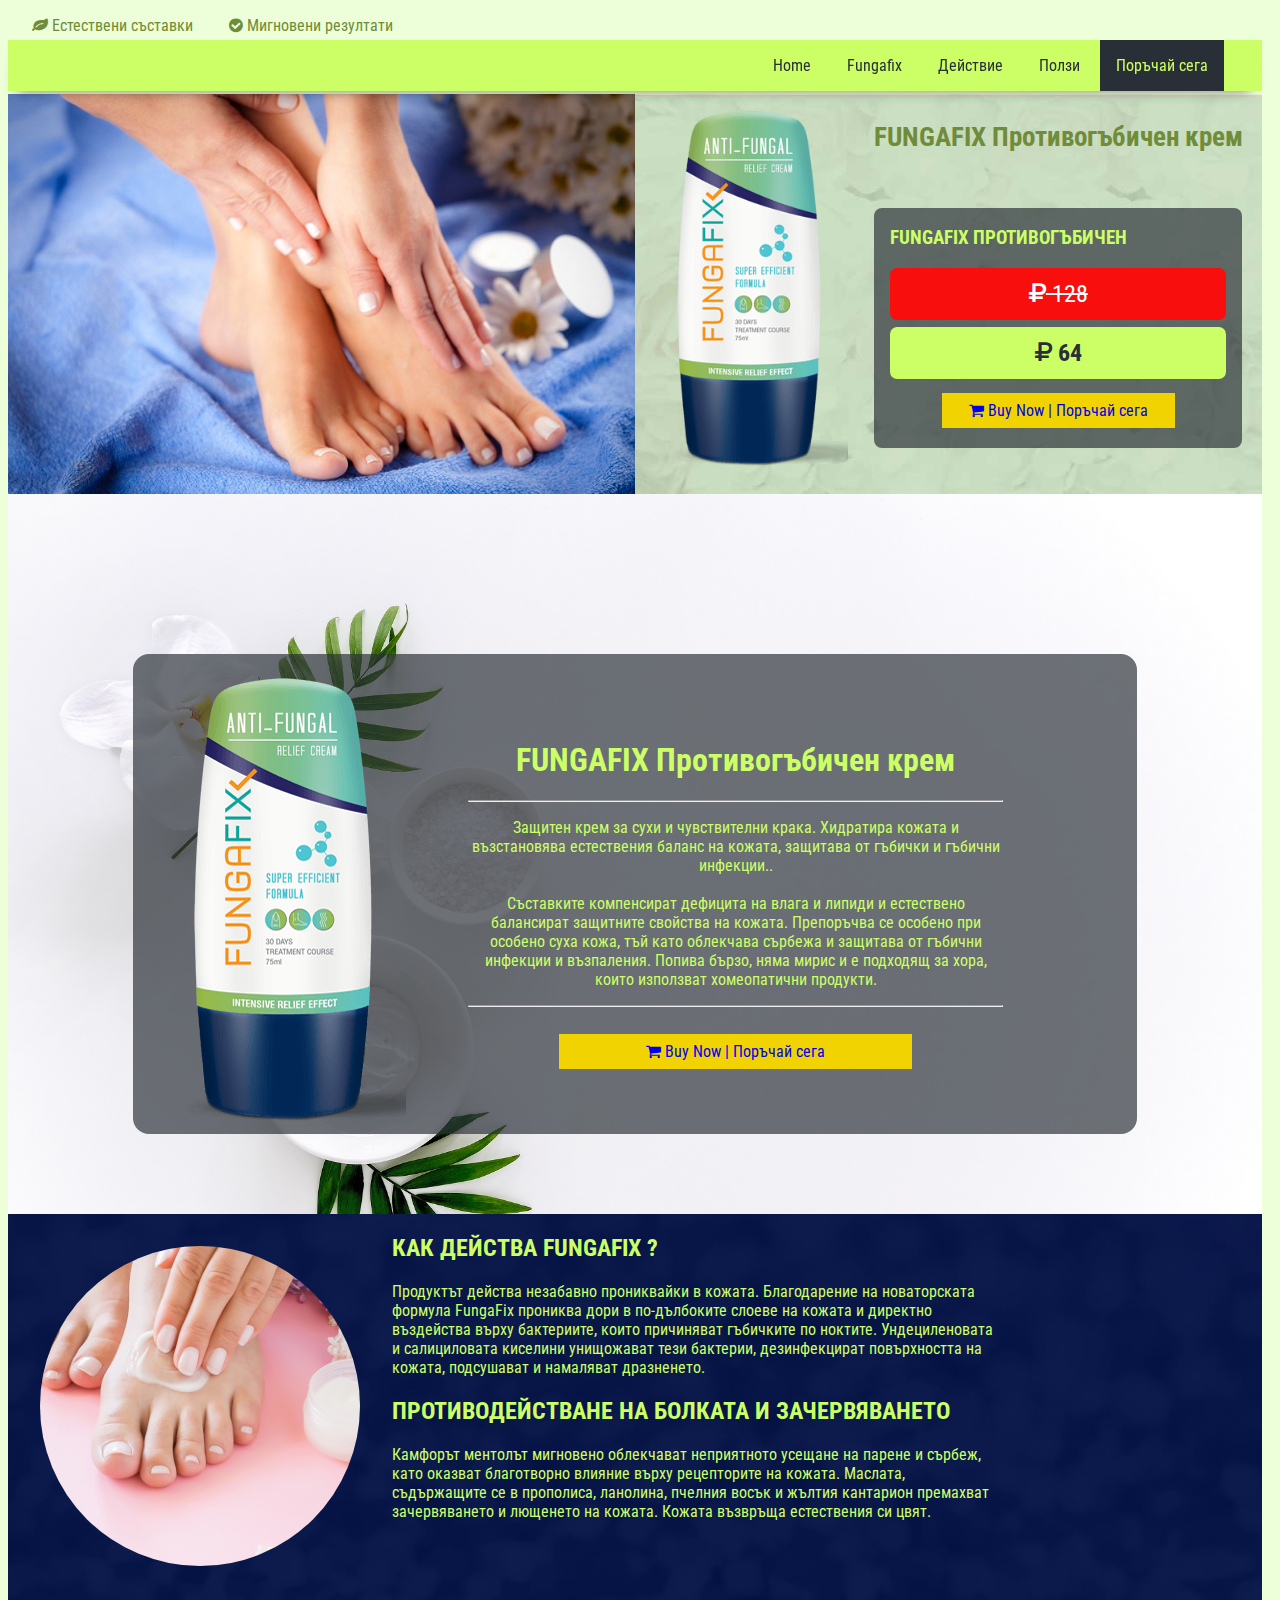
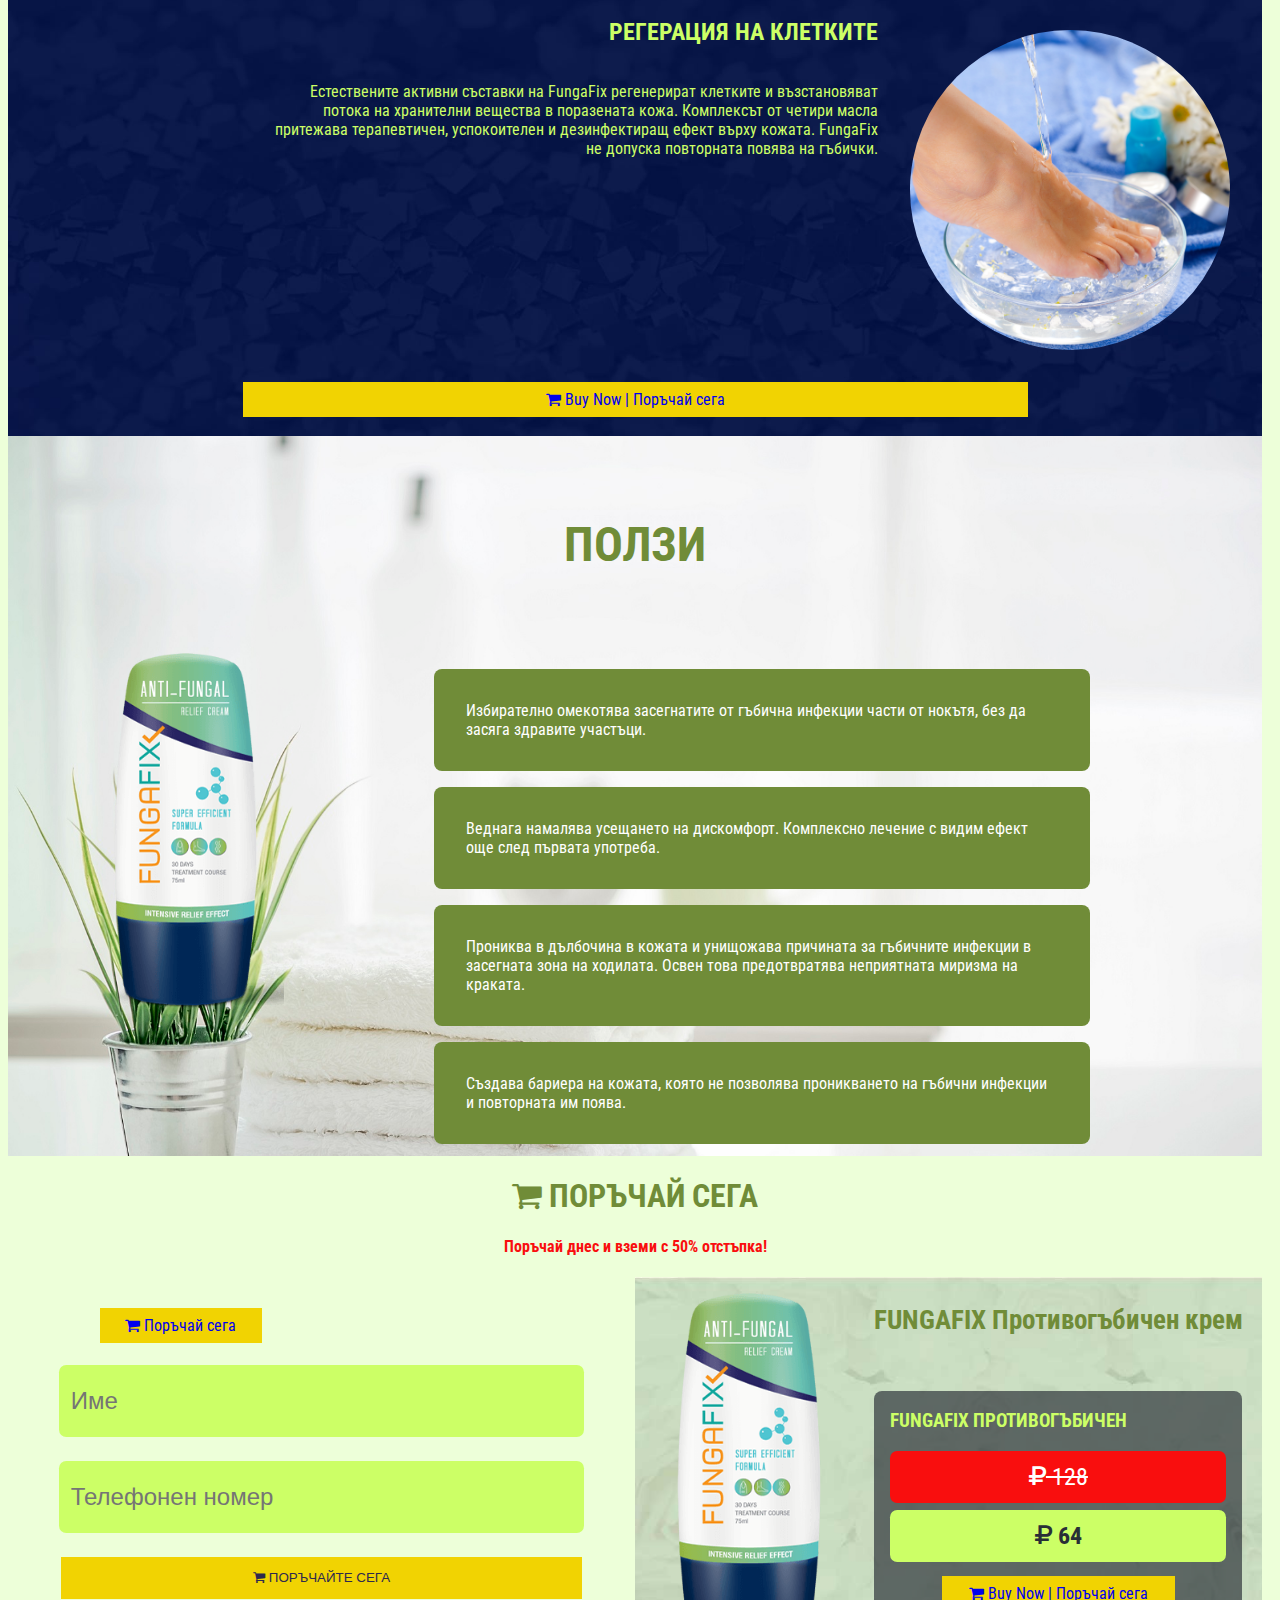
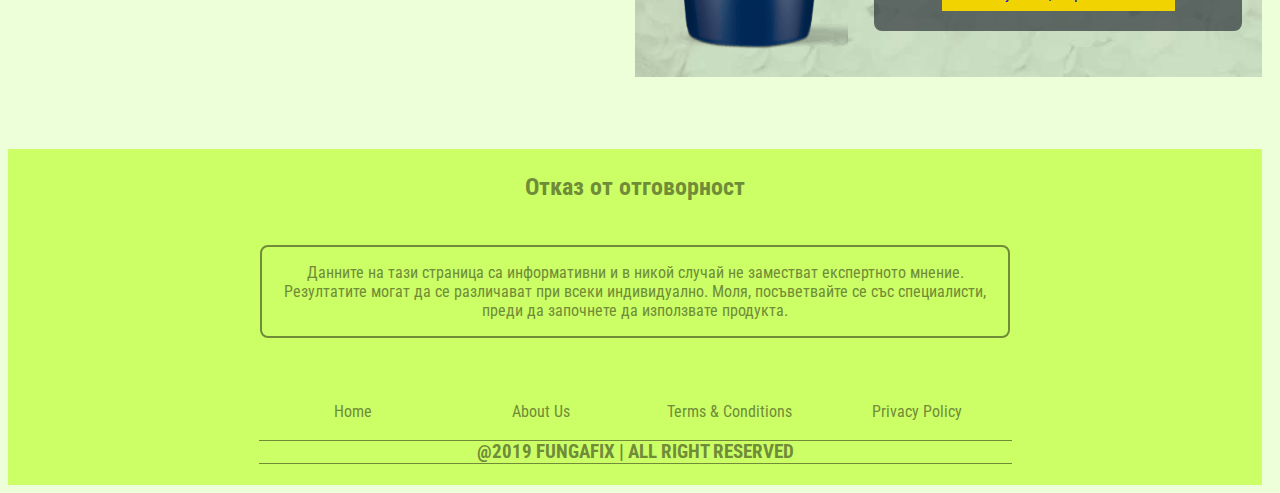
==== index.html @ 7768192e "first-commit" ====
<!DOCTYPE html>
<html lang="en">
<head>
    <meta charset="UTF-8">
    <meta name="viewport" content="width=device-width, initial-scale=1.0">
    <meta http-equiv="X-UA-Compatible" content="ie=edge">
    <link rel='icon' href='./images/favicon.ico' />
    <link rel="stylesheet" type='text/css' href='css/style.css' />
    <link rel="stylesheet" type='text/css' href='css/mobile.css' />
    <script
        src="https://code.jquery.com/jquery-3.4.1.slim.min.js"
        integrity="sha256-pasqAKBDmFT4eHoN2ndd6lN370kFiGUFyTiUHWhU7k8="
        crossorigin="anonymous"></script>
    <script src='js/main.js' type="text/javascript"></script>
    <link href="https://stackpath.bootstrapcdn.com/font-awesome/4.7.0/css/font-awesome.min.css" rel="stylesheet" integrity="sha384-wvfXpqpZZVQGK6TAh5PVlGOfQNHSoD2xbE+QkPxCAFlNEevoEH3Sl0sibVcOQVnN" crossorigin="anonymous">
    <title>Fungafix</title>
</head>
<body>

    <!-- Top Info section -->
    <div class='information' id="home">
        <span><i class="fa fa-leaf" aria-hidden="true"></i> Естествени съставки</span>
        <span><i class="fa fa-check-circle" aria-hidden="true"></i> Мигновени резултати</span>
    </div>


    <!-- Navigation Bar -->
    <nav class='navbar'>
        <div class="navbar-items">
            <a href='#home'>Home</a>
            <a href='#about'>Fungafix</a>
            <a href='#how-to-use'>Действие</a>
            <a href='#benifits'>Ползи</a>
            <a href='#order-now' class='highlight'>Поръчай сега</a>
        </div>
        <div class='menu-toggle'>
            <span><i class="fa fa-bars" aria-hidden="true"></i></span>
        </div>

    </nav>


    <!-- hero area -->
    <div class='hero-area' >
        <div class='left'></div>
        <div class='right'>
            <img src='images/pd1.png' class='product-image'/>
            <h2 class='product-name'>FUNGAFIX Противогъбичен крем</h2>
            <div class='product-info'>
                <h3>FUNGAFIX ПРОТИВОГЪБИЧЕН</h3>
                <div class='old-price'>
                    <i class="fa fa-rub" aria-hidden="true"></i> 128
                </div>
                <div class='new-price'>
                    <i class="fa fa-rub" aria-hidden="true"></i> 64
                </div>
                <div class='buy-now-btn'>
                    <a href="#order-now"><i class="fa fa-shopping-cart" aria-hidden="true"></i> Buy Now | Поръчай сега</a>
                </div>
            </div>
        </div>
    </div>

    <!--  fungafix section-->
    <div class='about' id="about">
        <div class='container'>
            <img src='images/pd1.png' class='product-img-big' />
            <div class='product-details'>
                <h1>FUNGAFIX Противогъбичен крем</h1>
                <hr/>
                <p class='product-text'>
                    Защитен крем за сухи и чувствителни крака. Хидратира кожата и възстановява 
                    естествения баланс на кожата, защитава от гъбички и гъбични инфекции..
                    <br/>
                    <br/>
                    Съставките компенсират дефицита на влага и липиди и естествено балансират 
                    защитните свойства на кожата. Препоръчва се особено при особено суха кожа, 
                    тъй като облекчава сърбежа и защитава от гъбични инфекции и възпаления. Попива бързо, 
                    няма мирис и е подходящ за хора, които използват хомеопатични продукти.
                </p>
                <hr/>
                <br/>
                <div class='buy-now-btn'>
                    <a href="#order-now"><i class="fa fa-shopping-cart" aria-hidden="true"></i> Buy Now | Поръчай сега</a>
                </div>
            </div>
        </div>
    </div>

    <!-- HOw to use -->
    <div class='how-to-use' id='how-to-use'>
        <div class='use-right'>
            <img src='images/section1a.jpg' class='use-image' />
            <div class='instructions'>
                <h2 class='use-heading'>КАК ДЕЙСТВА FUNGAFIX ?</h2>
                <p class='use-text'>
                    Продуктът действа незабавно прониквайки в кожата. Благодарение на новаторската формула 
                    FungaFix прониква дори в по-дълбоките слоеве на кожата и директно въздейства върху бактериите, 
                    които причиняват гъбичките по ноктите. Ундециленовата и салициловата киселини унищожават тези 
                    бактерии, дезинфекцират повърхността на кожата, подсушават и намаляват дразненето.
                </p>
                <h2 class='use-heading'>ПРОТИВОДЕЙСТВАНЕ НА БОЛКАТА И ЗАЧЕРВЯВАНЕТО</h2>
                <p class='use-text'>
                    Камфорът ментолът мигновено облекчават неприятното усещане на парене и сърбеж, като оказват 
                    благотворно влияние върху рецепторите на кожата. Маслата, съдържащите се в прополиса, ланолина, 
                    пчелния восък и жълтия кантарион премахват зачервяването и лющенето на кожата. Кожата възвръща 
                    естествения си цвят.
                </p>
            </div>
        </div>
        <div class="use-left">
            <div class='instructions'>
                <h2 class='use-heading'>РЕГЕРАЦИЯ НА КЛЕТКИТЕ</h2>
                <p class='use-text'>
                    Естествените активни съставки на FungaFix регенерират клетките и възстановяват потока 
                    на хранителни вещества в поразената кожа. Комплексът от четири масла притежава терапевтичен, 
                    успокоителен и дезинфектиращ ефект върху кожата. FungaFix не допуска повторната повява на гъбички.
                </p>
            </div>
            <img src='images/section1b.jpg' class='use-image' />
        </div>
        <div class='buy-now-btn'>
            <a href="#order-now"><i class="fa fa-shopping-cart" aria-hidden="true"></i> Buy Now | Поръчай сега</a>
        </div>
        <br/>
    </div>

    <!-- Benifits -->
    <div class="benifits" id='benifits'>
        <h1>ПОЛЗИ</h1>
        <div class='buy-section'>
            <img src='images/pd1.png' class='product-image-small'/>
            <div class='buy-now-btn'>
                <a href="#order-now"><i class="fa fa-shopping-cart" aria-hidden="true"></i> Поръчай сега</a>
            </div>
        </div>
        <div class='benifit-list'>
            <p class='single-benifit'>
                Избирателно омекотява засегнатите от гъбична инфекции части от нокътя, 
                без да засяга здравите участъци.
            </p>
            <p class='single-benifit'>
                Веднага намалява усещането на дискомфорт. Комплексно лечение с видим ефект 
                още след първата употреба.
            </p>
            <p class='single-benifit'>
                Прониква в дълбочина в кожата и унищожава причината за гъбичните инфекции в 
                засегната зона на ходилата. Освен това предотвратява неприятната миризма на краката.
            </p>
            <p class='single-benifit'>
                Създава бариера на кожата, която не позволява проникването на гъбични инфекции и 
                повторната им поява.
            </p>
        </div>
    </div>

    <!-- order now -->
    <div class='order-now' id="order-now">
        <h1><i class="fa fa-shopping-cart" aria-hidden="true"></i> ПОРЪЧАЙ СЕГА</h1>
        <h4>Поръчай днес и вземи с 50% отстъпка!</h4>
        <div class="content">
            <div class='contact-form'>
                <form>
                    <input 
                        placeholder="Име"
                        
                    />
                    <input 
                        placeholder="Телефонен номер"

                    />
                    <button type='button' class='submit-btn'><i class="fa fa-shopping-cart" aria-hidden="true"></i> ПОРЪЧАЙТЕ СЕГА</button>
                </form>
            </div>
            <div class='right'>
                <img src='images/pd1.png' class='product-image'/>
                <h2 class='product-name'>FUNGAFIX Противогъбичен крем</h2>
                <div class='product-info'>
                    <h3>FUNGAFIX ПРОТИВОГЪБИЧЕН</h3>
                    <div class='old-price'>
                        <i class="fa fa-rub" aria-hidden="true"></i> 128
                    </div>
                    <div class='new-price'>
                        <i class="fa fa-rub" aria-hidden="true"></i> 64
                    </div>
                    <div class='buy-now-btn'>
                        <a href="#"><i class="fa fa-shopping-cart" aria-hidden="true"></i> Buy Now | Поръчай сега</a>
                    </div>
                </div>
            </div>
        </div>
    </div>

    <!-- footer -->
    <footer>
        <div class='disclaimer'>
            <h2>Отказ от отговорност</h2>
            <p>
                Данните на тази страница са информативни и в никой случай не 
                заместват експертното мнение. Резултатите могат да се различават при 
                всеки индивидуално. Моля, посъветвайте се със специалисти, преди да 
                започнете да използвате продукта.
            </p>
        </div>
        
        <div class='footer-nav'>
            <a href='#'>Home</a>
            <a href='#'>About Us</a>
            <a href='#'>Terms & Conditions</a>
            <a href='#'>Privacy Policy</a>

        </div>

        <div class="copyright">
            <h3>@2019 FUNGAFIX | ALL RIGHT RESERVED</h3>
        </div>
        
        </footer>
    </footer>
    
</body>
</html>
---- css/style.css ----
@import url('https://fonts.googleapis.com/css?family=Roboto+Condensed&display=swap');

html{
    scroll-behavior: smooth;
    margin : 0;
    padding:0;
}

body{
    font-family: 'Roboto Condensed', sans-serif;
    background-color: #EDFFD9;
    padding : -5;
    width : 98vw;
    user-select: none;
    
}

.information{

    height : 1em;
    width : 100%;
    padding : 0.5em;
    color: #708C38;
}

.information span{
    margin: 1em;
}
.navbar{
    background-color: #CCFF66;
    
    margin-bottom : 3px;
    padding : 1em;
    z-index: 3;
    position: sticky;
    top:0;
    -webkit-box-shadow: -1px 10px 14px -11px rgba(0,0,0,0.58);
    -moz-box-shadow: -1px 10px 14px -11px rgba(0,0,0,0.58);
    box-shadow: -1px 10px 14px -11px rgba(0,0,0,0.58);
    
}

.navbar a {
    color : #292F36;
    padding : 1em;
    text-decoration: none;
    
}

.navbar a:hover{
    color: #EEA243;
}

.navbar-items{
    display: inline-block;
    margin-left: 60%; 
}

.highlight{
    background-color: #292F36;
    color: #CCFF66 !important;
}

.highlight:hover{
    background-color: #CCFF66;
    border: 2px solid #292F36;
    color : #292F36 !important;
}

.hero-area{
    width : 98vw;
    
    display: grid;
    grid-template-columns: 1fr 1fr;
    grid-gap: 0;
}
.menu-toggle{
    display:none;
}

.left{
    background-image:url('../images/hi1.jpg');
    background-size: cover;
    height : 25em;
}

.right{
    background-image:url('../images/home-bg-right.jpg');
    background-size: cover;
    height : 25em;
    padding : 0 1em 0 1em;
    display: grid;
    grid-template-columns: 3fr 5fr;
    grid-template-rows: 2fr 5fr;
}


.product-image{
    height: 90%;
    margin : 1em;
    grid-row-start: 1;
    grid-row-end: 3;
}

.product-info{
    background-color : rgba(41, 47, 54, 0.68);
    height : 15em;
    width : 21em;
    border-radius : 0.5em;
    padding : 0 1em 0 1em;
    color : #CCFF66;
}

.product-name{
    margin-top : 1em;
    color : #708C38;
    font-size: 1.7em;
}

.old-price{
    background-color: #F90E0E;
    padding: 0.5em 1em 0.5em 1em;
    border-radius: 0.3em;
    text-align: center;
    color : white;
    font-size: 1.5em;
    text-decoration: line-through;
}

.new-price{
    background-color: #CCFF66;
    color : #292F36;
    padding: 0.5em 1em 0.5em 1em;
    border-radius: 0.3em;
    text-align: center;
    font-size: 1.5em;
    margin : 0.3em 0 0.6em 0;
    font-weight: bold;
}

.buy-now-btn{
    text-decoration: none;
    background-color: #F1D302;
    padding : 0.5em 1em 0.5em 1em;
    width : 60%;
    margin: auto;
    text-align: center;
    color: #235789;
    cursor: pointer;
}

.buy-now-btn:hover{
    background-color: #EADEDA;
    
}

.buy-now-btn a{
    text-decoration: none;
    
}

/* about */
.about{
    background-image: url('../images/parallax.jpg');
    background-size: cover;
    height : 30em;
    width : 100%;
    padding : 10em 0 5em 0;

}

.container{
    height : 30em;
    width : 80%;
    background-color: rgba(41, 47, 54, 0.68);
    margin:auto;
    vertical-align: middle;
    border-radius: 1em;
    display: grid;
    grid-template-columns: 2fr 4fr; 
    grid-template-rows: 1fr 1fr 1fr;
}

.product-img-big{
    margin-left : 3em;
    margin-top: 1.5em;
    grid-row-start: 1;
    grid-row-end: 4;
    grid-column-start: 1;
    grid-column-end: 2;
}

.product-details{
    color : #CCFF66;
    position: relative;
    
    width : 80%;
    text-align: center;
    grid-row-start: 2;
    grid-row-end: 3;
    grid-column-start: 2;
    grid-column-end: 3;
}

/* how to use */
.how-to-use{
    background-image: url('../images/mt-1689-content-bg04.jpg');
    background-size: cover;
    width : 100%;
    /* height  : 30em; */
    color : #CCFF66;
}

.use-image{
    height : 20em;
    width : 20em;
    border-radius: 50%;
    object-fit: cover;
    margin : 2em;

}

.use-right{
    display: grid;
    grid-template-columns: 2fr 5fr;
}

.use-text{
    width : 70%;
}

.use-left{
    display: grid;
    grid-template-columns: 5fr 2fr;
    
}

.use-left .instructions{
    width : 100%;
    text-align: right;
}

.use-left .use-text{
    display: inline-block;
    
}

/* benifits */
.benifits{
    background-image: url('../images/slider-1-image-min.jpg');
    background-size: cover;
    
    width : 100%;
    height : 45em;
    display: grid;
    grid-template-rows: 1fr 10fr;
    grid-template-columns: 1fr 3fr;
}

.benifits h1{
    text-align: center;
    color : #708C38;
    padding : 1em;
    font-size: 3em;
    grid-row-start: 1;
    grid-row-end: 2;
    grid-column-start: 1;
    grid-column-end: 3;
    
}

.buy-section{
    display: grid;
    grid-template-rows: 2fr 2fr;
    margin-left : 4em;
    margin-right : 2em;
}

.product-image-small{
    height : 80%;
    margin-left: 2em;
}

.benifit-list{
    width : 70%;
    margin-left : 7em;
}

.single-benifit{
    background-color: #708C38;
    width : 90%;
    padding : 2em;
    margin: 1em 0 1em 0;
    border-radius: 0.5em;
    color : white;
}

/* order now */

.order-now h1{
    color: #708C38;
    text-align: center;

}

.order-now h4{
    color: #F90E0E;
    text-align: center;
}
 .content{
     display:grid;
     grid-template-columns: 1fr 1fr;
 }

 .contact-form{
     margin-top: 4em;
     
 }

 .contact-form input{
     display: block;
     height : 2em;
     width : 80%;
     margin : auto;
     margin-top : 1em;
     margin-bottom : 1em;
     padding : 0.5em;
     border : 0px;
     border-radius: 0.3em;
     font-size: 1.5em;
     background-color: #CCFF66;
     color: #708C38;
     outline-color : #708C38; 
     
 }
.submit-btn{
    width : 83%;
    display: block;
    margin: auto;
    padding: 1em;
    border: 0;
    background-color: #F1D302;
    outline-color: #708C38;
    color: #2E294E;
}

footer{
    width : 100%;
    height : 21em;
    background-color: #CCFF66;
}

.disclaimer{
    margin : 4em 2em 4em 2em;
    color : #708C38;
    text-align: center;
}

.disclaimer h2{
    margin-top : 3em;
    padding  : 1em;
}
.disclaimer p{
    border : 2px solid #708C38;
    width : 60%;
    display: block;
    margin: auto;
    padding : 1em;
    border-radius: 0.5em;
}

.footer-nav{
    width : 60%;
    display : grid;
    grid-template-columns: 1fr 1fr 1fr 1fr; 
    margin: auto;
}

.footer-nav a{
    text-decoration: none;
    color : #708C38;
    
    text-align: center;
    
}

.footer-nav a:hover{
    color : #F90E0E;
}

.copyright{
    display: block;
    width : 60%;
    margin : auto;
}

.copyright h3{
    color : #708C38;
    text-align: center;
    border-top : 1px solid #708C38;
    border-bottom: 1px solid #708C38;
}
---- css/mobile.css ----
@media only screen and (max-width: 600px) {
  body {
    width : 100%;
    overflow: hidden;
  }
  /* information bar */
  .information{
    width : 100%;
  }
  .information span{
        margin: 0.3em;
        font-size: 0.7em;
    }

    /* navbar */
    .navbar{
        display: grid;
        grid-template-rows: 10fr 1fr; 
        grid-template-columns: 2fr 6fr 1fr;
    }
    .navbar-items{
        
        width : 60%;
        height : 8em;
        display: none;
        text-align: center;
        margin : 0;
        grid-column-start: 2;
        grid-column-end: 3;
        grid-row-start: 1;
        grid-row-end: 2;
    }
    .navbar a{
        text-align: center;
        margin-top:1em;
    }
    .menu-toggle{
        display: block;
    }
    .menu-toggle span{
        color :#708C38;
    }

    /* hero area */
    .hero-area{
        width : 100%;
        display: grid;
        grid-template-columns: 1fr;
        text-align: center;
    }
    .left{
        
        
        display: none;
    }
    .right{
        background-image:url('../images/home-bg-right.jpg');
        background-size: cover;
        height : 45em;
        padding : 0 1em 0 1em;
        display: grid;
        grid-template-columns: 1fr;
        grid-template-rows: 2fr 1fr 7fr;
    }
    .product-image{
        height: 20em;
        display : block;
        margin : auto;
        grid-row-start: 1;
        grid-row-end: 2;
        margin-top : 1em;
    }
    .product-info{
        background-color : rgba(41, 47, 54, 0.68);
        height : 17em;
        width : 80%;
        border-radius : 0.5em;
        padding : 0 1em 0 1em;
        color : #CCFF66;
        display: block;
        margin: auto;
    }
    .product-name{
        
        color : #708C38;
        font-size: 1.3em;
    }

    /* about */
    .about{
        background-image: url('../images/parallax.jpg');
        background-size: cover;
        height : 70em;
        width : 100%;
        

    }
    .container{
        height : 58em;
        width : 85%;
        background-color: rgba(41, 47, 54, 0.68);
        margin:auto;
        display: grid;
        grid-template-columns: 1fr;
        grid-template-rows: 2fr 8fr;
        border-radius: 1em;
        
    }
    .product-img-big{
        height : 23em;
        
        grid-row-start: 1;
        grid-row-end: 2;
        grid-column-start: 1;
        grid-column-end: 2;
        display: block; 
        margin: auto;
        margin-top: 1em;
        
    }
    .product-details{
        color : #CCFF66;
        
        display: block;
        margin: auto;
        width : 90%;
        text-align: center;
        grid-row-start: 2;
        grid-row-end: 3;
        grid-column-start: 1;
        grid-column-end: 2;
        
    }
    .product-details h1{
        font-size: 1.2em;
    }

    /* how to use */
    .how-to-use{
        background-image: url('../images/mt-1689-content-bg04.jpg');
        background-size: cover;
        width : 100%;
        height  : 105em;
        color : #CCFF66;
    }
    .use-right{
        display: grid;
        grid-template-columns: 1fr;
        text-align: center;
    }
    .use-text{
        width : 70%;
        display: block;
        margin : auto;
    }
    .use-left{
        display: grid;
        grid-template-columns: 1fr;
        
    }
    .use-left .instructions{
        width : 100%;
        text-align: center;
    }

    .use-left .use-text{
        display: inline-block;
        
    }

    /* benifits */
    .benifits{
        background-image: url('../images/slider-1-image-min.jpg');
        background-size: cover;
        
        width : 100%;
        height : 90em;
        display: grid;
        grid-template-rows: 1fr 10fr;
        grid-template-columns: 1fr;
    }
    .benifits h1{
        text-align: center;
        color : #708C38;
        padding : 1em;
        font-size: 3em;
        grid-row-start: 1;
        grid-row-end: 2;
        grid-column-start: 1;
        grid-column-end: 2;
        
    }
    .buy-section{
        display: block;
       margin:auto;
    }
    .benifit-list{
        width : 90%;
       display: block;
       margin: auto;
    }
    .single-benifit{
        background-color: #708C38;
        width : 85%;
        padding : 1.5em;
        
        border-radius: 0.5em;
        color : white;
    }

    /* order now */
    .content{
        display:grid;
        grid-template-columns: 1fr;
    }
    .contact-form{
        
        margin-bottom: 4em;
    }
    /* footer */
    footer{
        width : 100%;
        height : 30em;
        background-color: #CCFF66;
    }
    .footer-nav a{
        text-decoration: none;
        color : #708C38;
        
        text-align: center;
        font-size: 0.7em;
        
    }
    .copyright{
        display: block;
        width : 60%;
        margin : auto;
        font-size: 0.7em;
    }

}
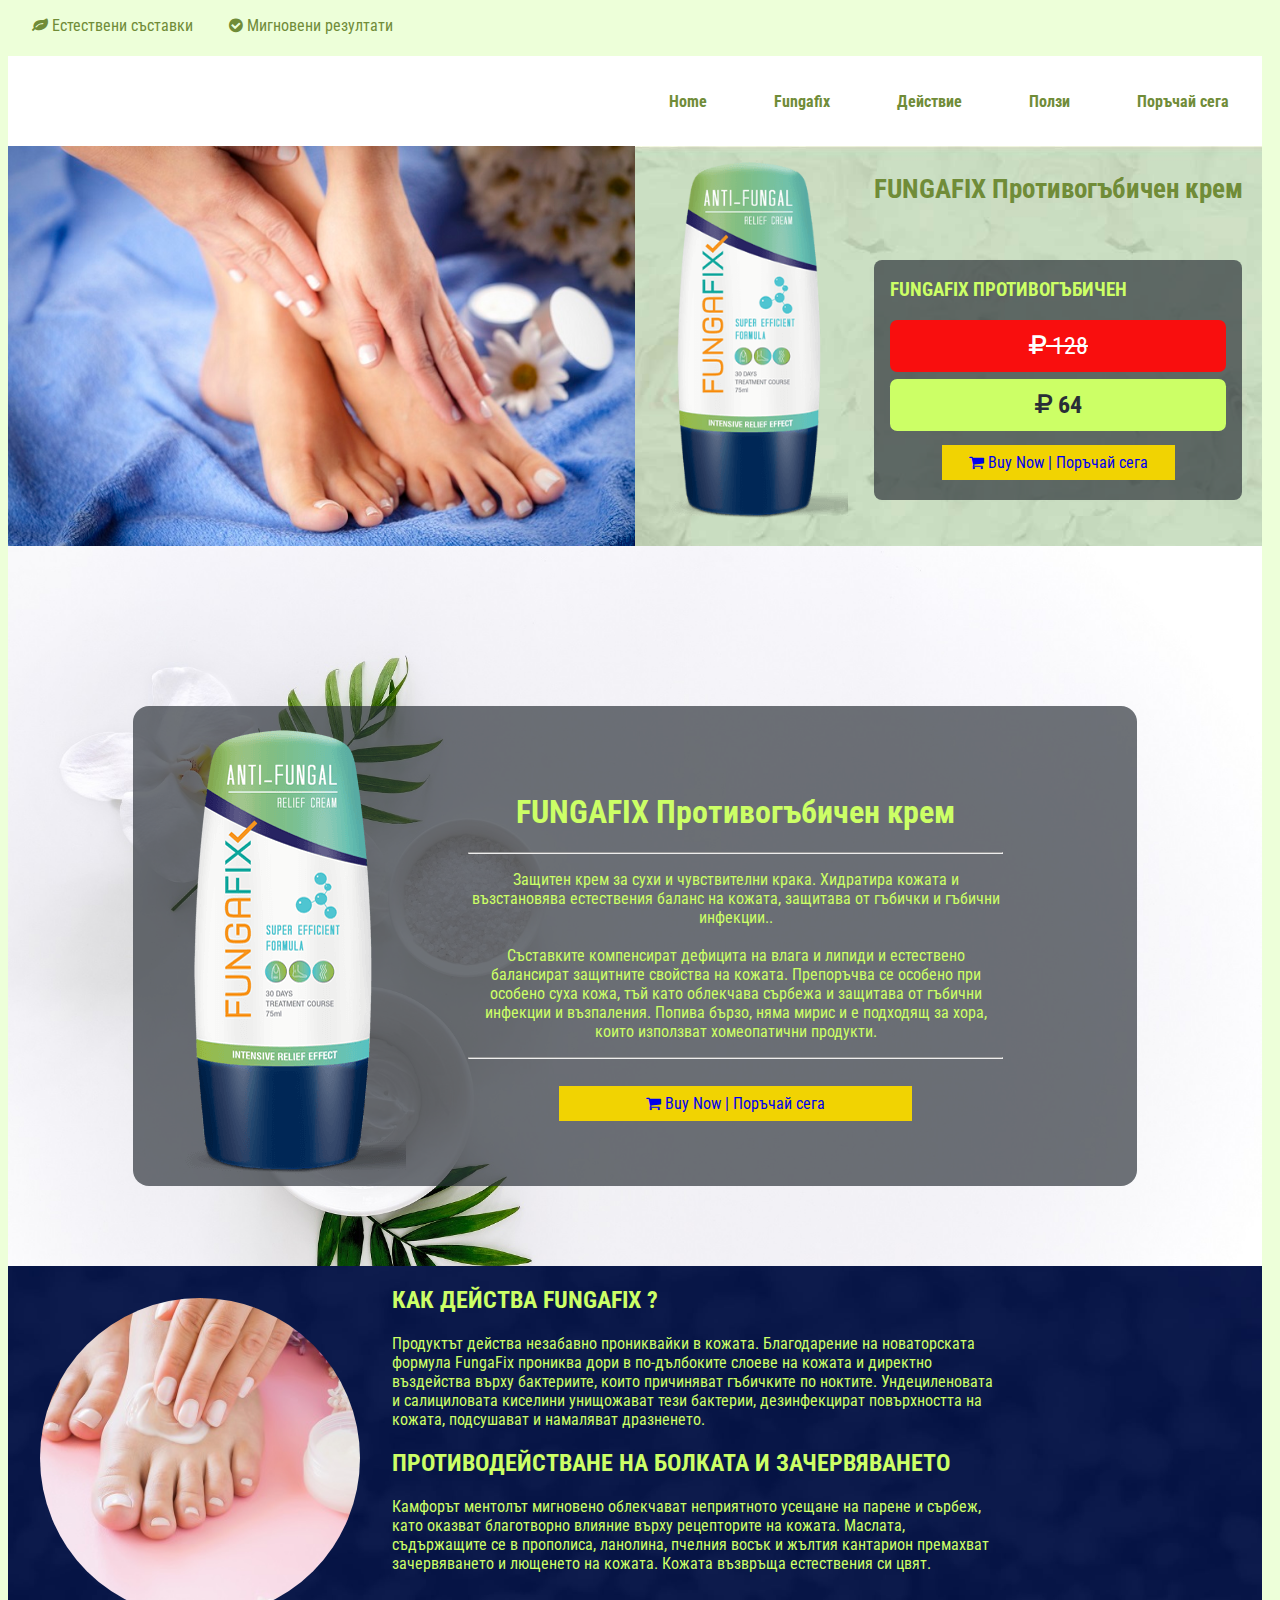
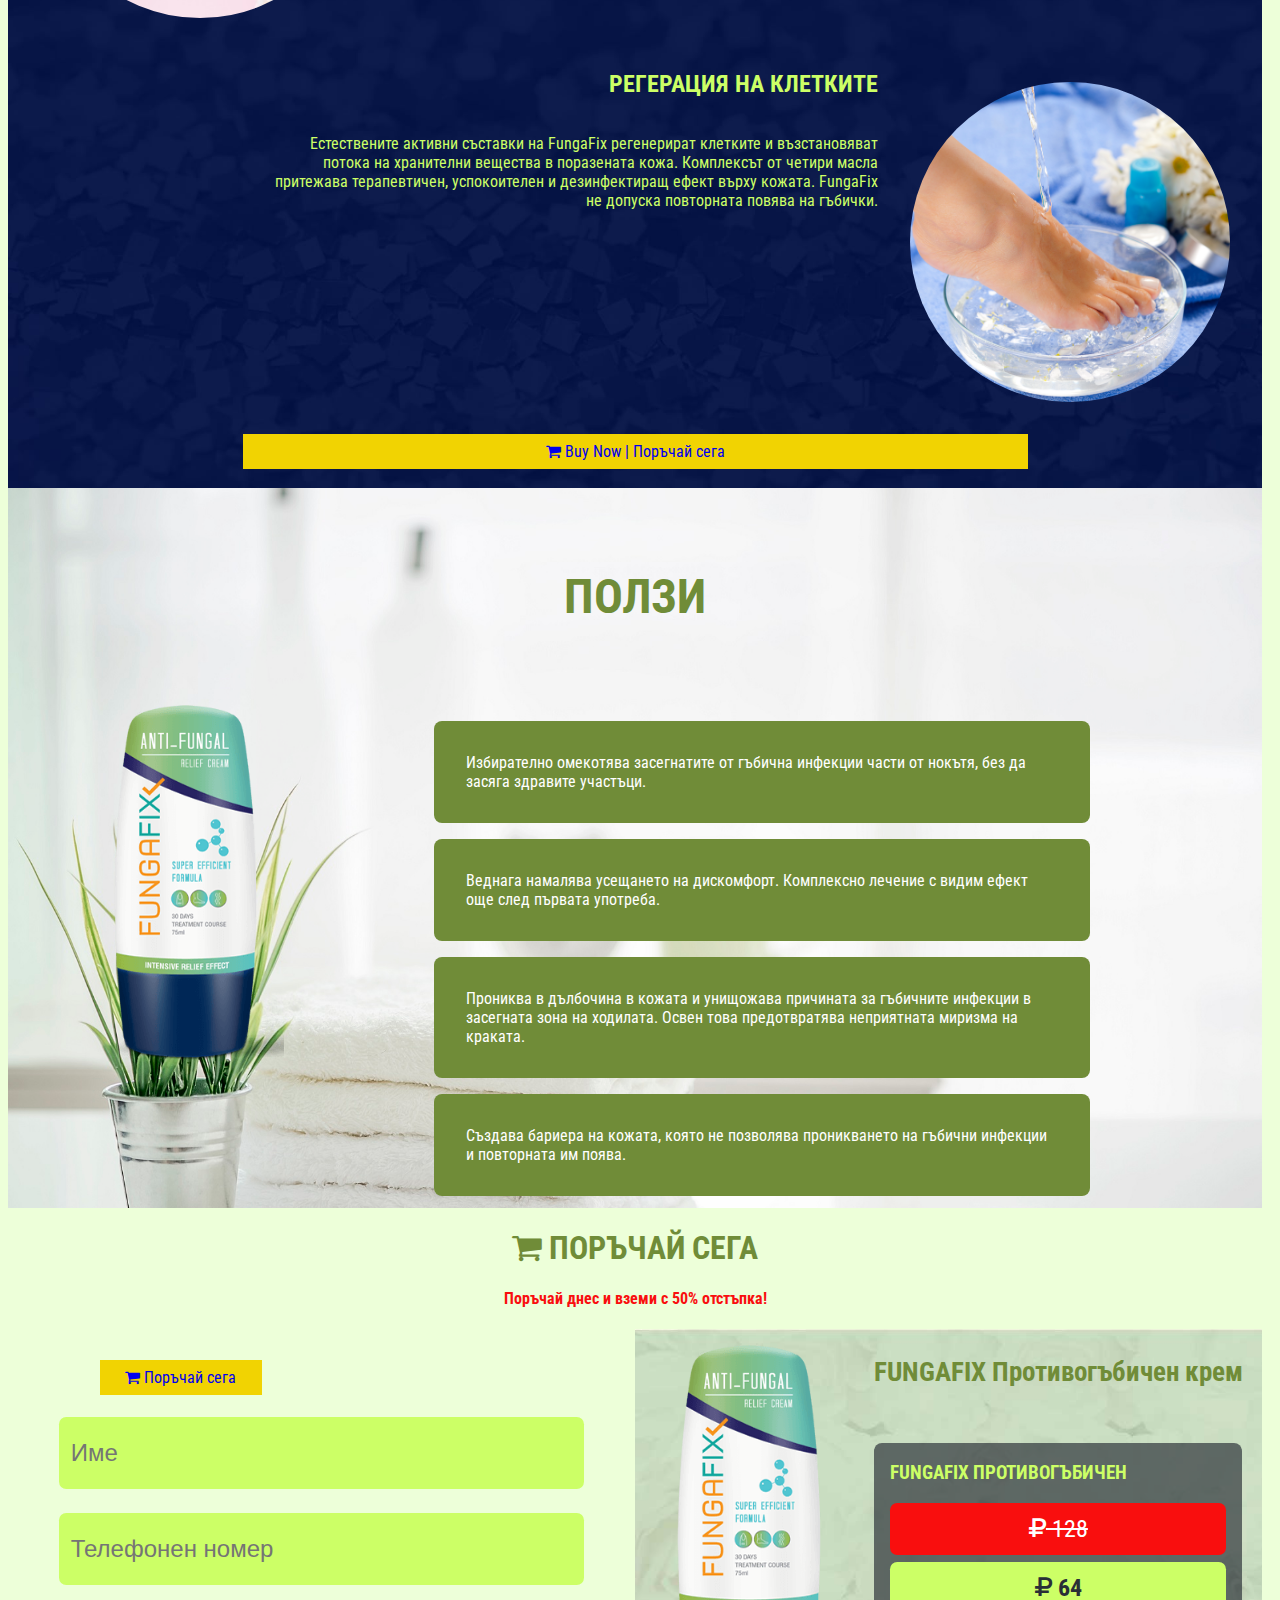
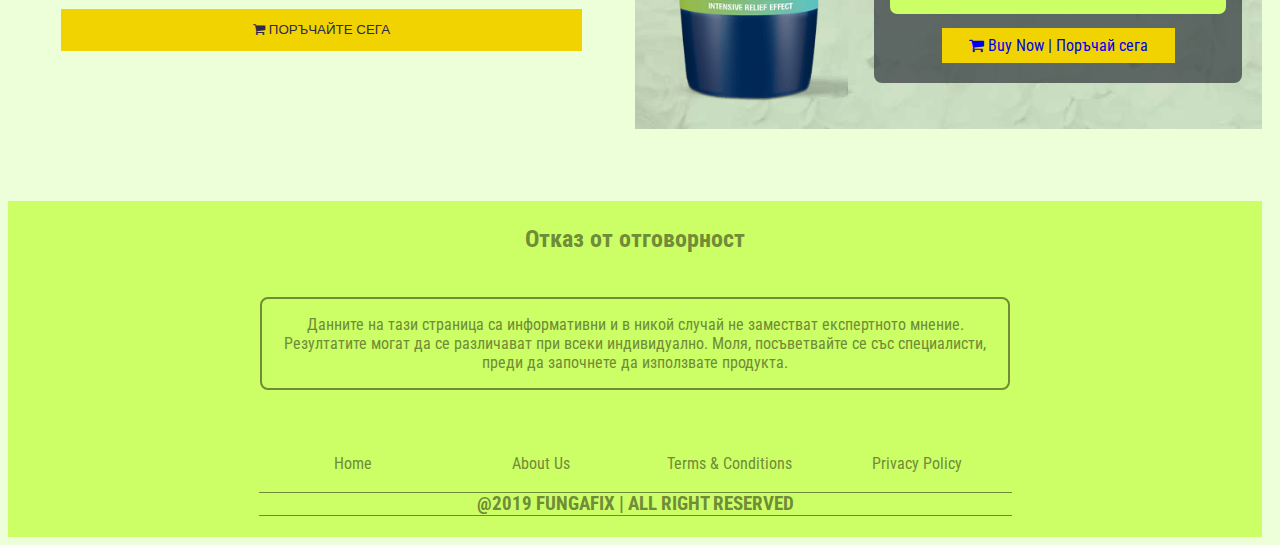
==== commit 911f949f: "menu fix" ====
--- a/index.html
+++ b/index.html
@@ -25,7 +25,10 @@
 
 
     <!-- Navigation Bar -->
-    <nav class='navbar'>
+    <!-- <nav class='navbar'>
+        <div class='menu-toggle'>
+                <span><i class="fa fa-bars" aria-hidden="true"></i></span>
+        </div>
         <div class="navbar-items">
             <a href='#home'>Home</a>
             <a href='#about'>Fungafix</a>
@@ -33,11 +36,27 @@
             <a href='#benifits'>Ползи</a>
             <a href='#order-now' class='highlight'>Поръчай сега</a>
         </div>
-        <div class='menu-toggle'>
-            <span><i class="fa fa-bars" aria-hidden="true"></i></span>
-        </div>
-
-    </nav>
+        
+
+    </nav> -->
+    <header>
+       <div class="ham">
+           <div class="bars">
+                <div class="line"></div>
+                <div class="line"></div>
+                <div class="line"></div>
+           </div>
+           
+       </div>
+       <ul class="nav-links">
+           <li><a href="#home">Home</a></li>
+           <li><a href="#about">Fungafix</a></li>
+           <li><a href="#how-to-use">Действие</a></li>
+           <li><a href="#benifits">Ползи</a></li>
+           <li><a href="#order-now">Поръчай сега</a></li>
+       </ul>
+    </header>
+
 
 
     <!-- hero area -->
--- a/css/style.css
+++ b/css/style.css
@@ -1,4 +1,6 @@
 @import url('https://fonts.googleapis.com/css?family=Roboto+Condensed&display=swap');
+
+
 
 html{
     scroll-behavior: smooth;
@@ -399,4 +401,34 @@
     text-align: center;
     border-top : 1px solid #708C38;
     border-bottom: 1px solid #708C38;
+}
+
+/* new navigation ui */
+header{
+    height:10vh;
+    margin:0;
+    background-color:white !important;
+}
+.nav-links{
+    display: flex;
+    height:100%;
+    width:50%;
+    
+    justify-content: space-around;
+    align-items: center;
+    margin-left: auto;
+}
+.nav-links li{
+    list-style-type: none;
+    
+}
+.nav-links li a{
+    text-decoration: none;
+    color: #708C38;
+    font-weight: bold;
+}
+
+.nav-links li:hover{
+    
+    color: rgb(44, 28, 146);
 }--- a/css/mobile.css
+++ b/css/mobile.css
@@ -14,31 +14,24 @@
 
     /* navbar */
     .navbar{
-        display: grid;
-        grid-template-rows: 10fr 1fr; 
-        grid-template-columns: 2fr 6fr 1fr;
+        padding : 0.4em;
     }
     .navbar-items{
         
-        width : 60%;
-        height : 8em;
-        display: none;
-        text-align: center;
-        margin : 0;
-        grid-column-start: 2;
-        grid-column-end: 3;
-        grid-row-start: 1;
-        grid-row-end: 2;
+        display: block;
     }
     .navbar a{
         text-align: center;
-        margin-top:1em;
+        margin-top:1em !important;
+        padding:1em;
     }
     .menu-toggle{
         display: block;
+        
     }
     .menu-toggle span{
         color :#708C38;
+        float:right;
     }
 
     /* hero area */
@@ -238,4 +231,39 @@
         font-size: 0.7em;
     }
 
+}
+
+@media screen and (max-width:768px){
+    header{
+        position: fixed;
+        width: 100vw;
+    }
+    .line{
+        width:25px;
+        height: 3px;
+        background-color: #708C38;
+        margin-top:5px;
+        
+    }
+    .ham{
+        padding-top: 1em;
+        padding-left: 1em;
+        padding-right: 1em;
+        
+    }
+    .bars{
+        display: inline-block;
+        margin-left: 18em;
+        
+    }
+    .nav-links{
+        
+        position: fixed;
+        flex-direction: column;
+        height : 50vh;
+        background-color: white;
+        width: 90vw;
+        
+        
+    }
 }